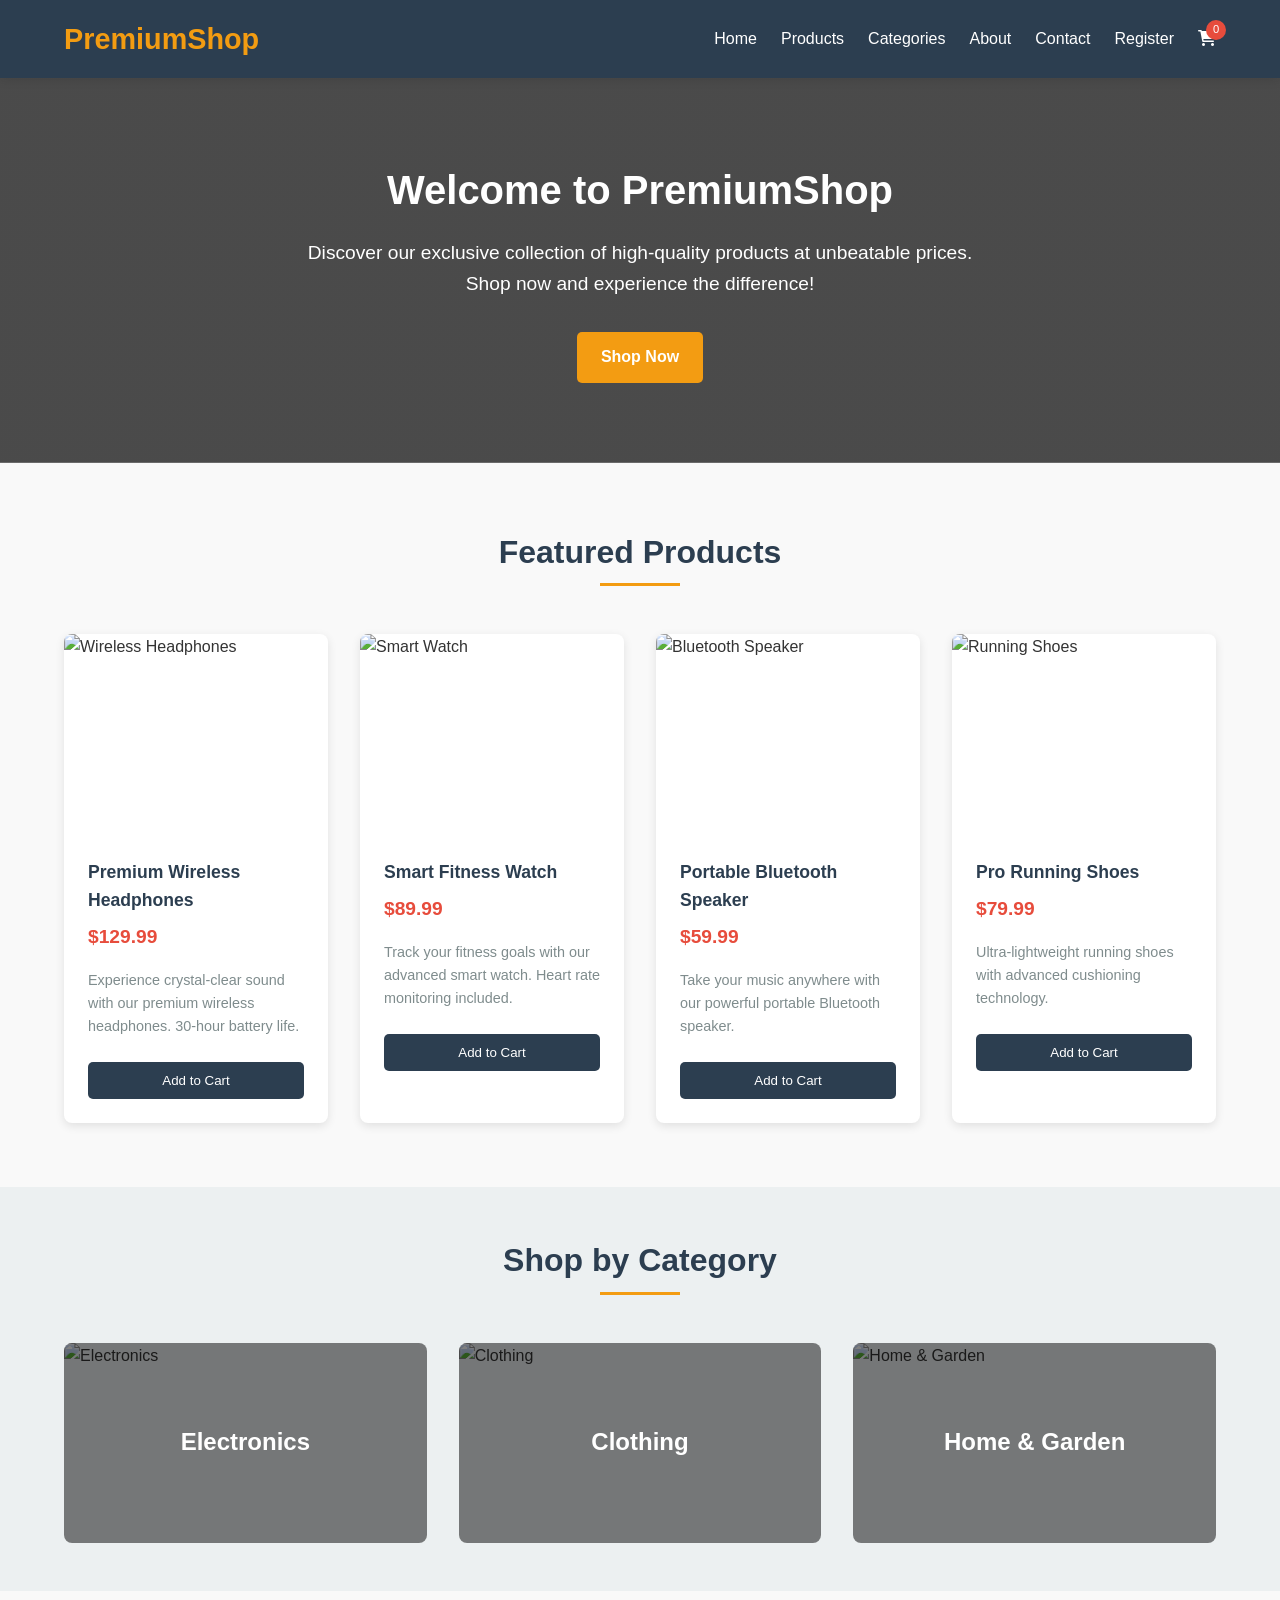
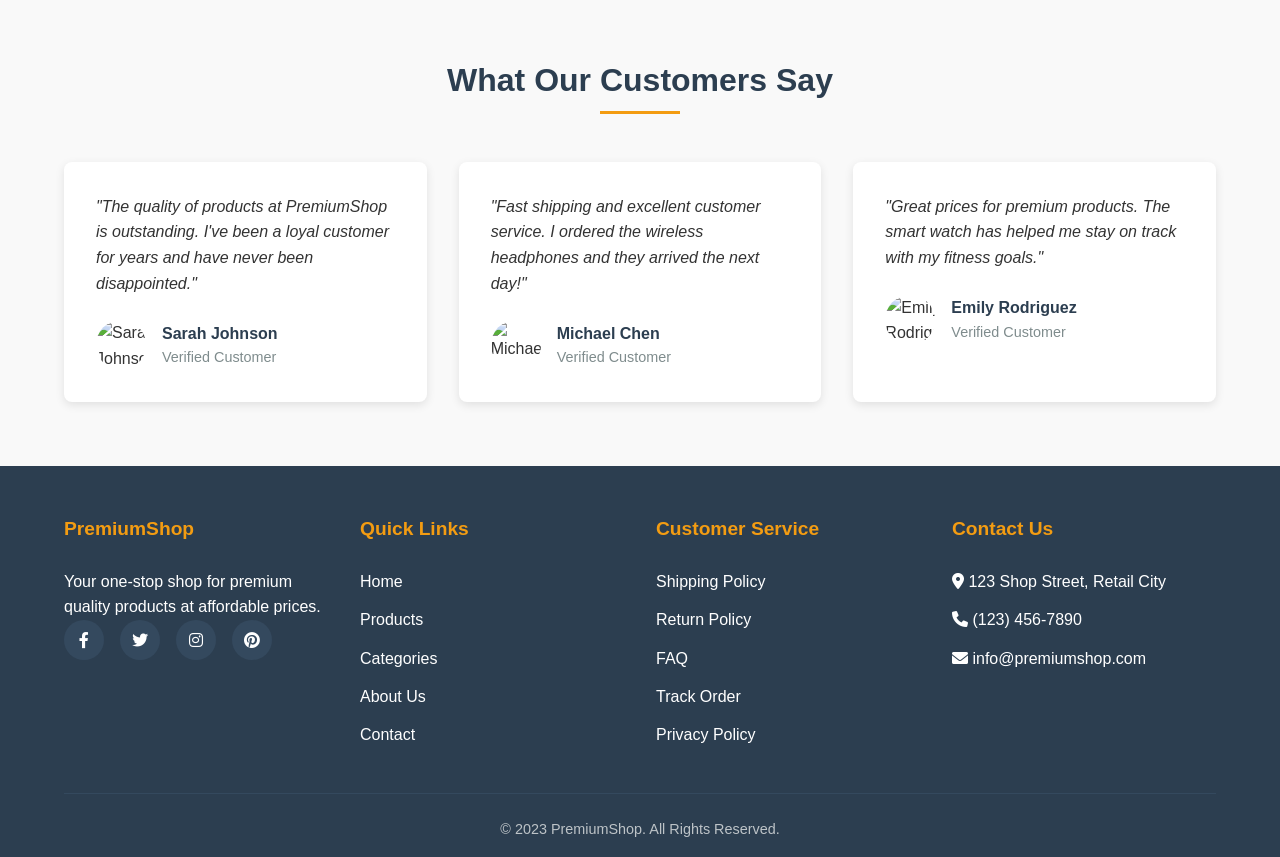
==== index1.html @ 38b1f824 "so many changes to be done" ====
<!DOCTYPE html>
<html lang="en">
<head>
    <meta charset="UTF-8">
    <meta name="viewport" content="width=device-width, initial-scale=1.0">
    <title>Premium Shop - Quality Products</title>
    <link rel="stylesheet" href="https://cdnjs.cloudflare.com/ajax/libs/font-awesome/6.0.0-beta3/css/all.min.css">
   <style>

        /* Alert Styles */
        .alert {
            padding: 12px 15px;
            margin-bottom: 20px;
            border-radius: 4px;
            font-size: 0.9rem;
        }

        .alert-success {
            background-color: #d4edda;
            color: #155724;
            border: 1px solid #c3e6cb;
        }

        .alert-error {
            background-color: #f8d7da;
            color: #721c24;
            border: 1px solid #f5c6cb;
        }
        /* CSS Reset and Base Styles */
        * {
            margin: 0;
            padding: 0;
            box-sizing: border-box;
            font-family: 'Segoe UI', Tahoma, Geneva, Verdana, sans-serif;
        }
        
        body {
            line-height: 1.6;
            color: #333;
            background-color: #f9f9f9;
        }
        
        a {
            text-decoration: none;
            color: inherit;
        }
        
        ul {
            list-style: none;
        }
        
        /* Header Styles */
        header {
            background-color: #2c3e50;
            color: white;
            padding: 1rem 0;
            position: sticky;
            top: 0;
            z-index: 100;
            box-shadow: 0 2px 10px rgba(0, 0, 0, 0.1);
        }
        
        .container {
            width: 90%;
            max-width: 1200px;
            margin: 0 auto;
        }
        
        .header-container {
            display: flex;
            justify-content: space-between;
            align-items: center;
        }
        
        .logo {
            font-size: 1.8rem;
            font-weight: bold;
            color: #f39c12;
        }
        
        nav ul {
            display: flex;
        }
        
        nav ul li {
            margin-left: 1.5rem;
        }
        
        nav ul li a {
            transition: color 0.3s;
        }
        
        nav ul li a:hover {
            color: #f39c12;
        }
        
        .cart-icon {
            position: relative;
        }
        
        .cart-count {
            position: absolute;
            top: -10px;
            right: -10px;
            background-color: #e74c3c;
            color: white;
            border-radius: 50%;
            width: 20px;
            height: 20px;
            display: flex;
            align-items: center;
            justify-content: center;
            font-size: 0.7rem;
        }
        
        .mobile-nav {
            display: none;
            font-size: 1.5rem;
            cursor: pointer;
        }
        
        /* Hero Section */
        .hero {
            background: linear-gradient(rgba(0, 0, 0, 0.7), rgba(0, 0, 0, 0.7)), url('https://images.unsplash.com/photo-1555529669-e69e7aa0ba9a?ixlib=rb-1.2.1&auto=format&fit=crop&w=1350&q=80');
            background-size: cover;
            background-position: center;
            color: white;
            padding: 5rem 0;
            text-align: center;
        }
        
        .hero h1 {
            font-size: 2.5rem;
            margin-bottom: 1rem;
        }
        
        .hero p {
            font-size: 1.2rem;
            max-width: 700px;
            margin: 0 auto 2rem;
        }
        
        .btn {
            display: inline-block;
            background-color: #f39c12;
            color: white;
            padding: 0.8rem 1.5rem;
            border-radius: 5px;
            transition: background-color 0.3s;
            font-weight: bold;
        }
        
        .btn:hover {
            background-color: #e67e22;
        }
        
        /* Products Section */
        .products {
            padding: 4rem 0;
        }
        
        .section-title {
            text-align: center;
            margin-bottom: 3rem;
        }
        
        .section-title h2 {
            font-size: 2rem;
            color: #2c3e50;
            position: relative;
            display: inline-block;
            padding-bottom: 0.5rem;
        }
        
        .section-title h2::after {
            content: '';
            position: absolute;
            bottom: 0;
            left: 50%;
            transform: translateX(-50%);
            width: 80px;
            height: 3px;
            background-color: #f39c12;
        }
        
        .product-grid {
            display: grid;
            grid-template-columns: repeat(auto-fill, minmax(250px, 1fr));
            gap: 2rem;
        }
        
        .product-card {
            background-color: white;
            border-radius: 8px;
            overflow: hidden;
            box-shadow: 0 3px 10px rgba(0, 0, 0, 0.1);
            transition: transform 0.3s, box-shadow 0.3s;
        }
        
        .product-card:hover {
            transform: translateY(-5px);
            box-shadow: 0 10px 20px rgba(0, 0, 0, 0.1);
        }
        
        .product-image {
            height: 200px;
            overflow: hidden;
        }
        
        .product-image img {
            width: 100%;
            height: 100%;
            object-fit: cover;
            transition: transform 0.5s;
        }
        
        .product-card:hover .product-image img {
            transform: scale(1.05);
        }
        
        .product-info {
            padding: 1.5rem;
        }
        
        .product-title {
            font-size: 1.1rem;
            margin-bottom: 0.5rem;
            color: #2c3e50;
        }
        
        .product-price {
            font-weight: bold;
            color: #e74c3c;
            margin-bottom: 1rem;
            font-size: 1.2rem;
        }
        
        .product-description {
            color: #7f8c8d;
            font-size: 0.9rem;
            margin-bottom: 1.5rem;
        }
        
        .add-to-cart {
            width: 100%;
            padding: 0.7rem;
            background-color: #2c3e50;
            color: white;
            border: none;
            border-radius: 5px;
            cursor: pointer;
            transition: background-color 0.3s;
        }
        
        .add-to-cart:hover {
            background-color: #34495e;
        }
        
        /* Featured Categories */
        .categories {
            padding: 3rem 0;
            background-color: #ecf0f1;
        }
        
        .category-grid {
            display: grid;
            grid-template-columns: repeat(auto-fill, minmax(300px, 1fr));
            gap: 2rem;
        }
        
        .category-card {
            position: relative;
            height: 200px;
            border-radius: 8px;
            overflow: hidden;
        }
        
        .category-card img {
            width: 100%;
            height: 100%;
            object-fit: cover;
        }
        
        .category-overlay {
            position: absolute;
            top: 0;
            left: 0;
            width: 100%;
            height: 100%;
            background: rgba(0, 0, 0, 0.5);
            display: flex;
            align-items: center;
            justify-content: center;
            color: white;
            font-size: 1.5rem;
            font-weight: bold;
            transition: background 0.3s;
        }
        
        .category-card:hover .category-overlay {
            background: rgba(0, 0, 0, 0.3);
        }
        
        /* Testimonials */
        .testimonials {
            padding: 4rem 0;
        }
        
        .testimonial-grid {
            display: grid;
            grid-template-columns: repeat(auto-fill, minmax(300px, 1fr));
            gap: 2rem;
        }
        
        .testimonial-card {
            background-color: white;
            padding: 2rem;
            border-radius: 8px;
            box-shadow: 0 3px 10px rgba(0, 0, 0, 0.1);
        }
        
        .testimonial-text {
            font-style: italic;
            margin-bottom: 1.5rem;
        }
        
        .testimonial-author {
            display: flex;
            align-items: center;
        }
        
        .author-image {
            width: 50px;
            height: 50px;
            border-radius: 50%;
            overflow: hidden;
            margin-right: 1rem;
        }
        
        .author-image img {
            width: 100%;
            height: 100%;
            object-fit: cover;
        }
        
        .author-info h4 {
            color: #2c3e50;
        }
        
        .author-info p {
            color: #7f8c8d;
            font-size: 0.9rem;
        }
        
        /* Footer */
        footer {
            background-color: #2c3e50;
            color: white;
            padding: 3rem 0 1rem;
        }
        
        .footer-container {
            display: grid;
            grid-template-columns: repeat(auto-fit, minmax(200px, 1fr));
            gap: 2rem;
            margin-bottom: 2rem;
        }
        
        .footer-column h3 {
            color: #f39c12;
            margin-bottom: 1.5rem;
            font-size: 1.2rem;
        }
        
        .footer-column ul li {
            margin-bottom: 0.8rem;
        }
        
        .footer-column ul li a:hover {
            color: #f39c12;
        }
        
        .social-links {
            display: flex;
            gap: 1rem;
        }
        
        .social-links a {
            display: inline-block;
            width: 40px;
            height: 40px;
            background-color: #34495e;
            border-radius: 50%;
            display: flex;
            align-items: center;
            justify-content: center;
            transition: background-color 0.3s;
        }
        
        .social-links a:hover {
            background-color: #f39c12;
        }
        
        .copyright {
            text-align: center;
            padding-top: 1.5rem;
            border-top: 1px solid #34495e;
            font-size: 0.9rem;
            color: #bdc3c7;
        }
        
        /* User Menu Styles */
.user-menu {
    position: relative;
    cursor: pointer;
}

.user-menu:hover .user-dropdown {
    display: block;
}

.user-dropdown {
    display: none;
    position: absolute;
    right: 0;
    background-color: white;
    min-width: 120px;
    box-shadow: 0 8px 16px rgba(0,0,0,0.2);
    z-index: 1;
    border-radius: 4px;
    padding: 0.5rem;
}

.user-dropdown a {
    color: #2c3e50;
    padding: 0.5rem;
    display: block;
}

.user-dropdown a:hover {
    color: #f39c12;
    background-color: #f8f9fa;
}

        /* Auth Modal Styles */
.auth-modal {
    position: fixed;
    top: 50%;
    left: 50%;
    transform: translate(-50%, -50%);
    width: 90%;
    max-width: 400px;
    background-color: white;
    border-radius: 8px;
    box-shadow: 0 5px 15px rgba(0, 0, 0, 0.3);
    z-index: 1001;
    display: none;
}

.auth-modal.active {
    display: block;
}

.auth-header {
    padding: 1.5rem;
    border-bottom: 1px solid #eee;
    display: flex;
    justify-content: space-between;
    align-items: center;
}

.auth-header h3 {
    font-size: 1.3rem;
    color: #2c3e50;
}

.close-auth {
    font-size: 1.5rem;
    cursor: pointer;
    color: #7f8c8d;
}

.close-auth:hover {
    color: #e74c3c;
}

.auth-tabs {
    display: flex;
    border-bottom: 1px solid #eee;
}

.auth-tab {
    flex: 1;
    padding: 1rem;
    background: none;
    border: none;
    cursor: pointer;
    font-weight: bold;
    color: #7f8c8d;
    transition: all 0.3s;
}

.auth-tab.active {
    color: #f39c12;
    border-bottom: 2px solid #f39c12;
}

.auth-content {
    padding: 1.5rem;
}

.auth-form {
    display: none;
}

.auth-form.active {
    display: block;
}

.auth-footer {
    margin-top: 1rem;
    text-align: center;
    font-size: 0.9rem;
    color: #7f8c8d;
}

.auth-footer a {
    color: #f39c12;
    text-decoration: underline;
}
        /* Shopping Cart Modal */
        .cart-modal {
            position: fixed;
            top: 0;
            right: -100%;
            width: 100%;
            max-width: 400px;
            height: 100%;
            background-color: white;
            box-shadow: -5px 0 15px rgba(0, 0, 0, 0.1);
            transition: right 0.3s ease-in-out;
            z-index: 1000;
            overflow-y: auto;
        }
        
        .cart-modal.active {
            right: 0;
        }
        
        .cart-header {
            display: flex;
            justify-content: space-between;
            align-items: center;
            padding: 1.5rem;
            border-bottom: 1px solid #eee;
        }
        
        .cart-header h3 {
            font-size: 1.3rem;
        }
        
        .close-cart {
            font-size: 1.5rem;
            cursor: pointer;
        }
        
        .cart-items {
            padding: 1.5rem;
        }
        
        .cart-item {
            display: flex;
            margin-bottom: 1.5rem;
            border-bottom: 1px solid #eee;
            padding-bottom: 1rem;
        }
        
        .cart-item-img {
            width: 80px;
            height: 80px;
            margin-right: 1rem;
        }
        
        .cart-item-img img {
            width: 100%;
            height: 100%;
            object-fit: cover;
            border-radius: 5px;
        }
        
        .cart-item-info {
            flex: 1;
        }
        
        .cart-item-title {
            font-weight: bold;
            margin-bottom: 0.5rem;
        }
        
        .cart-item-price {
            color: #e74c3c;
            margin-bottom: 0.5rem;
        }
        
        .cart-item-quantity {
            display: flex;
            align-items: center;
        }
        
        .quantity-btn {
            width: 25px;
            height: 25px;
            background-color: #eee;
            border: none;
            cursor: pointer;
        }
        
        .quantity-input {
            width: 40px;
            text-align: center;
            margin: 0 0.5rem;
        }
        
        .remove-item {
            color: #e74c3c;
            font-size: 0.9rem;
            cursor: pointer;
        }
        
        .cart-total {
            padding: 1.5rem;
            border-top: 1px solid #eee;
        }
        
        .total-row {
            display: flex;
            justify-content: space-between;
            margin-bottom: 1rem;
        }
        
        .checkout-btn {
            width: 100%;
            padding: 1rem;
            background-color: #f39c12;
            color: white;
            border: none;
            border-radius: 5px;
            font-weight: bold;
            cursor: pointer;
            transition: background-color 0.3s;
        }
        
        .checkout-btn:hover {
            background-color: #e67e22;
        }
        
        .overlay {
            position: fixed;
            top: 0;
            left: 0;
            width: 100%;
            height: 100%;
            background-color: rgba(0, 0, 0, 0.5);
            z-index: 999;
            opacity: 0;
            visibility: hidden;
            transition: opacity 0.3s, visibility 0.3s;
        }
        
        .overlay.active {
            opacity: 1;
            visibility: visible;
        }
        
        /* Checkout Form */
        .checkout-form {
            max-width: 600px;
            margin: 2rem auto;
            padding: 2rem;
            background-color: white;
            border-radius: 8px;
            box-shadow: 0 3px 10px rgba(0, 0, 0, 0.1);
        }
        
        .checkout-form h2 {
            margin-bottom: 1.5rem;
            color: #2c3e50;
        }
        
        .form-group {
            margin-bottom: 1.5rem;
        }
        
        .form-group label {
            display: block;
            margin-bottom: 0.5rem;
            font-weight: bold;
        }
        
        .form-group input,
        .form-group textarea,
        .form-group select {
            width: 100%;
            padding: 0.8rem;
            border: 1px solid #ddd;
            border-radius: 5px;
            font-size: 1rem;
        }
        
        .form-row {
            display: flex;
            gap: 1rem;
        }
        
        .form-row .form-group {
            flex: 1;
        }
        
        /* Responsive Styles */
        @media (max-width: 768px) {
            .header-container {
                flex-direction: column;
                text-align: center;
            }
            
            nav {
                margin-top: 1rem;
            }
            
            nav ul {
                flex-direction: column;
                align-items: center;
            }
            
            nav ul li {
                margin: 0.5rem 0;
            }
            
            .hero h1 {
                font-size: 2rem;
            }
            
            .mobile-menu {
                display: block;
                position: absolute;
                top: 1rem;
                right: 1rem;
            }
            
            .desktop-menu {
                display: none;
            }
            
            .desktop-menu.active {
                display: flex;
            }
            
            .form-row {
                flex-direction: column;
                gap: 0;
            }
        }
    </style>
</head>
<body>
    <!-- Header -->
    <header>
        <div class="container header-container">
            <a href="#" class="logo">PremiumShop</a>
            
            <div class="mobile-nav">
                <i class="fas fa-bars"></i>
            </div>
            
            <nav class="desktop-menu">
                <ul>
                    <li><a href="#">Home</a></li>
                    <li><a href="#products">Products</a></li>
                    <li><a href="#categories">Categories</a></li>
                    <li><a href="#about">About</a></li>
                    <li><a href="#contact">Contact</a></li>
                    <li><a href="#" id="auth-toggle">Register</a></li>
                    <li>
                        <a href="#" class="cart-icon" id="cart-toggle">
                            <i class="fas fa-shopping-cart"></i>
                            <span class="cart-count">0</span>
                        </a>
                    </li>
                </ul>
            </nav>
        </div>
    </header>

    <!-- Hero Section -->
    <section class="hero">
        <div class="container">
            <h1>Welcome to PremiumShop</h1>
            <p>Discover our exclusive collection of high-quality products at unbeatable prices. Shop now and experience the difference!</p>
            <a href="#products" class="btn">Shop Now</a>
        </div>
    </section>

    <!-- Products Section -->
    <section class="products" id="products">
        <div class="container">
            <div class="section-title">
                <h2>Featured Products</h2>
            </div>
            
            <div class="product-grid">
                <!-- Product 1 -->
                <div class="product-card">
                    <div class="product-image">
                        <img src="https://images.unsplash.com/photo-1546868871-7041f2a55e12?ixlib=rb-1.2.1&auto=format&fit=crop&w=500&q=80" alt="Wireless Headphones">
                    </div>
                    <div class="product-info">
                        <h3 class="product-title">Premium Wireless Headphones</h3>
                        <p class="product-price">$129.99</p>
                        <p class="product-description">Experience crystal-clear sound with our premium wireless headphones. 30-hour battery life.</p>
                        <button class="add-to-cart" data-id="1" data-name="Premium Wireless Headphones" data-price="129.99" data-image="https://images.unsplash.com/photo-1546868871-7041f2a55e12?ixlib=rb-1.2.1&auto=format&fit=crop&w=500&q=80">Add to Cart</button>
                    </div>
                </div>
                
                <!-- Product 2 -->
                <div class="product-card">
                    <div class="product-image">
                        <img src="https://images.unsplash.com/photo-1523275335684-37898b6baf30?ixlib=rb-1.2.1&auto=format&fit=crop&w=500&q=80" alt="Smart Watch">
                    </div>
                    <div class="product-info">
                        <h3 class="product-title">Smart Fitness Watch</h3>
                        <p class="product-price">$89.99</p>
                        <p class="product-description">Track your fitness goals with our advanced smart watch. Heart rate monitoring included.</p>
                        <button class="add-to-cart" data-id="2" data-name="Smart Fitness Watch" data-price="89.99" data-image="https://images.unsplash.com/photo-1523275335684-37898b6baf30?ixlib=rb-1.2.1&auto=format&fit=crop&w=500&q=80">Add to Cart</button>
                    </div>
                </div>
                
                <!-- Product 3 -->
                <div class="product-card">
                    <div class="product-image">
                        <img src="https://images.unsplash.com/photo-1505740420928-5e560c06d30e?ixlib=rb-1.2.1&auto=format&fit=crop&w=500&q=80" alt="Bluetooth Speaker">
                    </div>
                    <div class="product-info">
                        <h3 class="product-title">Portable Bluetooth Speaker</h3>
                        <p class="product-price">$59.99</p>
                        <p class="product-description">Take your music anywhere with our powerful portable Bluetooth speaker.</p>
                        <button class="add-to-cart" data-id="3" data-name="Portable Bluetooth Speaker" data-price="59.99" data-image="https://images.unsplash.com/photo-1505740420928-5e560c06d30e?ixlib=rb-1.2.1&auto=format&fit=crop&w=500&q=80">Add to Cart</button>
                    </div>
                </div>
                
                <!-- Product 4 -->
                <div class="product-card">
                    <div class="product-image">
                        <img src="https://images.unsplash.com/photo-1542291026-7eec264c27ff?ixlib=rb-1.2.1&auto=format&fit=crop&w=500&q=80" alt="Running Shoes">
                    </div>
                    <div class="product-info">
                        <h3 class="product-title">Pro Running Shoes</h3>
                        <p class="product-price">$79.99</p>
                        <p class="product-description">Ultra-lightweight running shoes with advanced cushioning technology.</p>
                        <button class="add-to-cart" data-id="4" data-name="Pro Running Shoes" data-price="79.99" data-image="https://images.unsplash.com/photo-1542291026-7eec264c27ff?ixlib=rb-1.2.1&auto=format&fit=crop&w=500&q=80">Add to Cart</button>
                    </div>
                </div>
            </div>
        </div>
    </section>

    <!-- Featured Categories -->
    <section class="categories" id="categories">
        <div class="container">
            <div class="section-title">
                <h2>Shop by Category</h2>
            </div>
            
            <div class="category-grid">
                <a href="Electronic.html" class="category-card">
                    <img src="https://images.unsplash.com/photo-1555529669-e69e7aa0ba9a?ixlib=rb-1.2.1&auto=format&fit=crop&w=500&q=80" alt="Electronics">
                    <div class="category-overlay">Electronics</div>
                </a>
                
                <a href="clothing.html" class="category-card">
                    <img src="https://images.unsplash.com/photo-1523381210434-271e8be1f52b?ixlib=rb-1.2.1&auto=format&fit=crop&w=500&q=80" alt="Clothing">
                    <div class="category-overlay">Clothing</div>
                </a>
                
                <a href="home-model.html" class="category-card">
                    <img src="https://images.unsplash.com/photo-1556228453-efd6c1ff04f6?ixlib=rb-1.2.1&auto=format&fit=crop&w=500&q=80" alt="Home & Garden">
                    <div class="category-overlay">Home & Garden</div>
                </a>
            </div>
        </div>
    </section>

    <!-- Testimonials -->
    <section class="testimonials" id="about">
        <div class="container">
            <div class="section-title">
                <h2>What Our Customers Say</h2>
            </div>
            
            <div class="testimonial-grid">
                <div class="testimonial-card">
                    <p class="testimonial-text">"The quality of products at PremiumShop is outstanding. I've been a loyal customer for years and have never been disappointed."</p>
                    <div class="testimonial-author">
                        <div class="author-image">
                            <img src="https://randomuser.me/api/portraits/women/43.jpg" alt="Sarah Johnson">
                        </div>
                        <div class="author-info">
                            <h4>Sarah Johnson</h4>
                            <p>Verified Customer</p>
                        </div>
                    </div>
                </div>
                
                <div class="testimonial-card">
                    <p class="testimonial-text">"Fast shipping and excellent customer service. I ordered the wireless headphones and they arrived the next day!"</p>
                    <div class="testimonial-author">
                        <div class="author-image">
                            <img src="https://randomuser.me/api/portraits/men/32.jpg" alt="Michael Chen">
                        </div>
                        <div class="author-info">
                            <h4>Michael Chen</h4>
                            <p>Verified Customer</p>
                        </div>
                    </div>
                </div>
                
                <div class="testimonial-card">
                    <p class="testimonial-text">"Great prices for premium products. The smart watch has helped me stay on track with my fitness goals."</p>
                    <div class="testimonial-author">
                        <div class="author-image">
                            <img src="https://randomuser.me/api/portraits/women/65.jpg" alt="Emily Rodriguez">
                        </div>
                        <div class="author-info">
                            <h4>Emily Rodriguez</h4>
                            <p>Verified Customer</p>
                        </div>
                    </div>
                </div>
            </div>
        </div>
    </section>

    <!-- Footer -->
    <footer id="contact">
        <div class="container">
            <div class="footer-container">
                <div class="footer-column">
                    <h3>PremiumShop</h3>
                    <p>Your one-stop shop for premium quality products at affordable prices.</p>
                    <div class="social-links">
                        <a href="#"><i class="fab fa-facebook-f"></i></a>
                        <a href="#"><i class="fab fa-twitter"></i></a>
                        <a href="#"><i class="fab fa-instagram"></i></a>
                        <a href="#"><i class="fab fa-pinterest"></i></a>
                    </div>
                </div>
                
                <div class="footer-column">
                    <h3>Quick Links</h3>
                    <ul>
                        <li><a href="#">Home</a></li>
                        <li><a href="#products">Products</a></li>
                        <li><a href="#categories">Categories</a></li>
                        <li><a href="#about">About Us</a></li>
                        <li><a href="#contact">Contact</a></li>
                    </ul>
                </div>
                
                <div class="footer-column">
                    <h3>Customer Service</h3>
                    <ul>
                        <li><a href="#">Shipping Policy</a></li>
                        <li><a href="#">Return Policy</a></li>
                        <li><a href="#">FAQ</a></li>
                        <li><a href="#">Track Order</a></li>
                        <li><a href="#">Privacy Policy</a></li>
                    </ul>
                </div>
                
                <div class="footer-column">
                    <h3>Contact Us</h3>
                    <ul>
                        <li><i class="fas fa-map-marker-alt"></i> 123 Shop Street, Retail City</li>
                        <li><i class="fas fa-phone"></i> (123) 456-7890</li>
                        <li><i class="fas fa-envelope"></i> info@premiumshop.com</li>
                    </ul>
                </div>
            </div>
            
            <div class="copyright">
                <p>&copy; 2023 PremiumShop. All Rights Reserved.</p>
            </div>
        </div>
    </footer>

    <!-- Shopping Cart Modal -->
    <div class="cart-modal" id="cart-modal">
        <div class="cart-header">
            <h3>Your Cart</h3>
            <span class="close-cart">&times;</span>
        </div>
        
        <div class="cart-items" id="cart-items">
            <p class="empty-cart-message">Your cart is empty</p>
        </div>
        
        <div class="cart-total">
            <div class="total-row">
                <span>Subtotal:</span>
                <span id="cart-subtotal">$0.00</span>
            </div>
            <div class="total-row">
                <span>Shipping:</span>
                <span id="cart-shipping">$5.99</span>
            </div>
            <div class="total-row">
                <span>Total:</span>
                <span id="cart-total">$5.99</span>
            </div>
            <button class="checkout-btn" id="checkout-btn">Proceed to Checkout</button>
        </div>
    </div>
    
    <div class="overlay" id="overlay"></div>

    <!-- Auth Modal -->
    <div class="auth-modal" id="auth-modal">
        <div class="auth-header">
            <h3>Welcome to PremiumShop</h3>
            <span class="close-auth">&times;</span>
        </div>
        
        <div class="auth-tabs">
            <button class="auth-tab active" data-tab="login">Login</button>
            <button class="auth-tab" data-tab="register">Register</button>
        </div>
        
        <div class="auth-content">
            <!-- Login Form -->
            <div class="auth-form active" id="login-form">
                <form id="login">
                    <div class="form-group">
                        <label for="login-email">Email</label>
                        <input type="email" id="login-email" name="email" required>
                    </div>
                    <div class="form-group">
                        <label for="login-password">Password</label>
                        <input type="password" id="login-password" name="password" required>
                    </div>
                    <div class="form-group">
                        <button type="submit">Login</button>
                    </div>
                </form>
            </div>
            
            <!-- Register Form -->
            <div class="auth-form" id="register-form">
                <form id="register">
                    <div class="form-group">
                        <label for="register-name">Full Name</label>
                        <input type="text" id="register-name" name="name" required>
                    </div>
                    <div class="form-group">
                        <label for="register-email">Email</label>
                        <input type="email" id="register-email" name="email" required>
                    </div>
                    <div class="form-group">
                        <label for="register-password">Password</label>
                        <input type="password" id="register-password" name="password" required>
                    </div>
                    <div class="form-group">
                        <label for="register-confirm">Confirm Password</label>
                        <input type="password" id="register-confirm" name="confirm" required>
                    </div>
                    <div class="form-group">
                        <button type="submit">Register</button>
                    </div>
                </form>
            </div>
        </div>
    </div>

    <!-- Checkout Form (hidden by default) -->
    <div class="checkout-form-container" id="checkout-form-container" style="display: none;">
        <div class="checkout-form">
            <h2>Checkout</h2>
            
            <form id="checkout-form">
                <div class="form-group">
                    <label for="full-name">Full Name</label>
                    <input type="text" id="full-name" name="full-name" required>
                </div>
                
                <div class="form-group">
                    <label for="email">Email Address</label>
                    <input type="email" id="email" name="email" required>
                </div>
                
                <div class="form-group">
                    <label for="phone">Phone Number</label>
                    <input type="tel" id="phone" name="phone" required>
                </div>
                
                <div class="form-group">
                    <label for="address">Shipping Address</label>
                    <textarea id="address" name="address" rows="3" required></textarea>
                </div>
                
                <div class="form-row">
                    <div class="form-group">
                        <label for="city">City</label>
                        <input type="text" id="city" name="city" required>
                    </div>
                    
                    <div class="form-group">
                        <label for="zip">ZIP Code</label>
                        <input type="text" id="zip" name="zip" required>
                    </div>
                </div>
                
                <div class="form-group">
                    <label for="country">Country</label>
                    <select id="country" name="country" required>
                        <option value="">Select Country</option>
                        <option value="US">United States</option>
                        <option value="CA">Canada</option>
                        <option value="UK">United Kingdom</option>
                        <option value="AU">Australia</option>
                        <option value="DE">Germany</option>
                    </select>
                </div>
                
                <div class="form-group">
                    <label for="payment">Payment Method</label>
                    <select id="payment" name="payment" required>
                        <option value="">Select Payment Method</option>
                        <option value="credit">Credit Card</option>
                        <option value="paypal">PayPal</option>
                        <option value="bank">Bank Transfer</option>
                    </select>
                </div>
                
                <div class="form-group">
                    <label for="notes">Order Notes (Optional)</label>
                    <textarea id="notes" name="notes" rows="3"></textarea>
                </div>
                
                <button type="submit" class="btn">Place Order</button>
            </form>
        </div>
    </div>

    <!-- Order Confirmation (hidden by default) -->
    <div class="order-confirmation" id="order-confirmation" style="display: none;">
        <div class="container">
            <div class="confirmation-message">
                <h2>Thank You for Your Order!</h2>
                <p>Your order has been received and is being processed. We've sent a confirmation email to your registered email address.</p>
                <p>Order Number: <strong id="order-number">PS123456</strong></p>
                <p>Estimated Delivery: <strong>3-5 business days</strong></p>
                <a href="#" class="btn" id="continue-shopping">Continue Shopping</a>
            </div>
        </div>
    </div>

    <script>
        document.addEventListener('DOMContentLoaded', function() {
            // Shopping Cart Functionality
            const cart = [];
            const cartModal = document.getElementById('cart-modal');
            const overlay = document.getElementById('overlay');
            const cartToggle = document.getElementById('cart-toggle');
            const closeCart = document.querySelector('.close-cart');
            const cartItemsContainer = document.getElementById('cart-items');
            const cartSubtotal = document.getElementById('cart-subtotal');
            const cartTotal = document.getElementById('cart-total');
            const checkoutBtn = document.getElementById('checkout-btn');
            const checkoutFormContainer = document.getElementById('checkout-form-container');
            const orderConfirmation = document.getElementById('order-confirmation');
            const continueShoppingBtn = document.getElementById('continue-shopping');
            const mobileNavToggle = document.querySelector('.mobile-nav');
            const desktopMenu = document.querySelector('.desktop-menu');

            // Toggle cart modal
            cartToggle.addEventListener('click', function(e) {
                e.preventDefault();
                cartModal.classList.add('active');
                overlay.classList.add('active');
            });

            closeCart.addEventListener('click', function() {
                cartModal.classList.remove('active');
                overlay.classList.remove('active');
            });

            overlay.addEventListener('click', function() {
                cartModal.classList.remove('active');
                overlay.classList.remove('active');
                checkoutFormContainer.style.display = 'none';
            });

            // Mobile menu toggle
            mobileNavToggle.addEventListener('click', function() {
                desktopMenu.classList.toggle('active');
            });

            // Add to cart functionality
            const addToCartButtons = document.querySelectorAll('.add-to-cart');
            addToCartButtons.forEach(button => {
                button.addEventListener('click', function() {
                    const id = this.getAttribute('data-id');
                    const name = this.getAttribute('data-name');
                    const price = parseFloat(this.getAttribute('data-price'));
                    const image = this.getAttribute('data-image');
                    
                    const existingItem = cart.find(item => item.id === id);
                    
                    if (existingItem) {
                        existingItem.quantity += 1;
                    } else {
                        cart.push({
                            id,
                            name,
                            price,
                            image,
                            quantity: 1
                        });
                    }
                    
                    updateCart();
                    cartModal.classList.add('active');
                    overlay.classList.add('active');
                });
            });

            // Update cart UI
            function updateCart() {
                if (cart.length === 0) {
                    cartItemsContainer.innerHTML = '<p class="empty-cart-message">Your cart is empty</p>';
                } else {
                    cartItemsContainer.innerHTML = '';
                    cart.forEach(item => {
                        const cartItemElement = document.createElement('div');
                        cartItemElement.className = 'cart-item';
                        cartItemElement.innerHTML = `
                            <div class="cart-item-img">
                                <img src="${item.image}" alt="${item.name}">
                            </div>
                            <div class="cart-item-info">
                                <h4 class="cart-item-title">${item.name}</h4>
                                <p class="cart-item-price">$${item.price.toFixed(2)}</p>
                                <div class="cart-item-quantity">
                                    <button class="quantity-btn minus" data-id="${item.id}">-</button>
                                    <input type="text" class="quantity-input" value="${item.quantity}" readonly>
                                    <button class="quantity-btn plus" data-id="${item.id}">+</button>
                                </div>
                                <p class="remove-item" data-id="${item.id}">Remove</p>
                            </div>
                        `;
                        cartItemsContainer.appendChild(cartItemElement);
                    });
                }
                
                const subtotal = cart.reduce((sum, item) => sum + (item.price * item.quantity), 0);
                const shipping = 5.99;
                const total = subtotal + shipping;
                
                cartSubtotal.textContent = `$${subtotal.toFixed(2)}`;
                cartTotal.textContent = `$${total.toFixed(2)}`;
                
                const cartCount = cart.reduce((sum, item) => sum + item.quantity, 0);
                document.querySelector('.cart-count').textContent = cartCount;
            }
            
            // Handle quantity changes and item removal
            cartItemsContainer.addEventListener('click', function(e) {
                if (e.target.classList.contains('minus')) {
                    const id = e.target.getAttribute('data-id');
                    const item = cart.find(item => item.id === id);
                    if (item.quantity > 1) {
                        item.quantity -= 1;
                    } else {
                        const index = cart.findIndex(item => item.id === id);
                        cart.splice(index, 1);
                    }
                    updateCart();
                }
                
                if (e.target.classList.contains('plus')) {
                    const id = e.target.getAttribute('data-id');
                    const item = cart.find(item => item.id === id);
                    item.quantity += 1;
                    updateCart();
                }
                
                if (e.target.classList.contains('remove-item')) {
                    const id = e.target.getAttribute('data-id');
                    const index = cart.findIndex(item => item.id === id);
                    cart.splice(index, 1);
                    updateCart();
                }
            });

            // Checkout process
            checkoutBtn.addEventListener('click', function() {
                if (cart.length === 0) {
                    alert('Your cart is empty. Please add some products before checkout.');
                    return;
                }
                
                cartModal.classList.remove('active');
                checkoutFormContainer.style.display = 'block';
            });

            // Handle form submission
            const checkoutForm = document.getElementById('checkout-form');
            checkoutForm.addEventListener('submit', function(e) {
                e.preventDefault();
                
                checkoutFormContainer.style.display = 'none';
                overlay.classList.remove('active');
                orderConfirmation.style.display = 'block';
                
                document.getElementById('order-number').textContent = 'PS' + Math.floor(100000 + Math.random() * 900000);
                
                cart.length = 0;
                updateCart();
            });

            // Continue shopping button
            continueShoppingBtn.addEventListener('click', function(e) {
                e.preventDefault();
                orderConfirmation.style.display = 'none';
                window.scrollTo(0, 0);
            });

            // Auth Modal Functionality
            const authModal = document.getElementById('auth-modal');
            const authToggle = document.getElementById('auth-toggle');
            const closeAuth = document.querySelector('.close-auth');
            const authTabs = document.querySelectorAll('.auth-tab');
            const authForms = document.querySelectorAll('.auth-form');

            // Toggle auth modal
            authToggle.addEventListener('click', function(e) {
                e.preventDefault();
                authModal.classList.add('active');
                overlay.classList.add('active');
            });

            closeAuth.addEventListener('click', function() {
                authModal.classList.remove('active');
                overlay.classList.remove('active');
            });

            // Switch between login and register tabs
            authTabs.forEach(tab => {
                tab.addEventListener('click', function() {
                    const tabId = this.getAttribute('data-tab');
                    
                    authTabs.forEach(t => t.classList.remove('active'));
                    this.classList.add('active');
                    
                    authForms.forEach(form => form.classList.remove('active'));
                    document.getElementById(`${tabId}-form`).classList.add('active');
                });
            });

            // Form submission handlers
            const loginForm = document.getElementById('login');
            const registerForm = document.getElementById('register');

            function showAlert(type, message) {
                const alertBox = document.createElement('div');
                alertBox.className = `alert alert-${type}`;
                alertBox.textContent = message;
                
                const authContent = document.querySelector('.auth-content');
                if (authContent) {
                    // Remove any existing alerts first
                    const existingAlerts = authContent.querySelectorAll('.alert');
                    existingAlerts.forEach(alert => alert.remove());
                    
                    authContent.prepend(alertBox);
                    
                    setTimeout(() => {
                        alertBox.remove();
                    }, 5000);
                }
            }

            if (loginForm) {
                loginForm.addEventListener('submit', async function(e) {
                    e.preventDefault();
                    const submitBtn = this.querySelector('button[type="submit"]');
                    const originalText = submitBtn.textContent;
                    
                    try {
                        submitBtn.disabled = true;
                        submitBtn.textContent = 'Logging in...';
                        
                        // Simulate API call
                        await new Promise(resolve => setTimeout(resolve, 1000));
                        
                        showAlert('success', 'Login successful!');
                        authModal.classList.remove('active');
                        overlay.classList.remove('active');
                    } catch (error) {
                        showAlert('error', 'Login failed. Please try again.');
                    } finally {
                        submitBtn.disabled = false;
                        submitBtn.textContent = originalText;
                    }
                });
            }

            if (registerForm) {
                registerForm.addEventListener('submit', async function(e) {
                    e.preventDefault();
                    const submitBtn = this.querySelector('button[type="submit"]');
                    const originalText = submitBtn.textContent;
                    
                    try {
                        submitBtn.disabled = true;
                        submitBtn.textContent = 'Registering...';
                        
                        // Check if passwords match
                        const password = document.getElementById('register-password').value;
                        const confirm = document.getElementById('register-confirm').value;
                        
                        if (password !== confirm) {
                            throw new Error('Passwords do not match');
                        }
                        
                        // Simulate API call
                        await new Promise(resolve => setTimeout(resolve, 1000));
                        
                        showAlert('success', 'Registration successful! Please login.');
                        document.querySelector('.auth-tab[data-tab="login"]').click();
                    } catch (error) {
                        showAlert('error', error.message || 'Registration failed');
                    } finally {
                        submitBtn.disabled = false;
                        submitBtn.textContent = originalText;
                    }
                });
            }
        });
    </script>
</body>
</html>
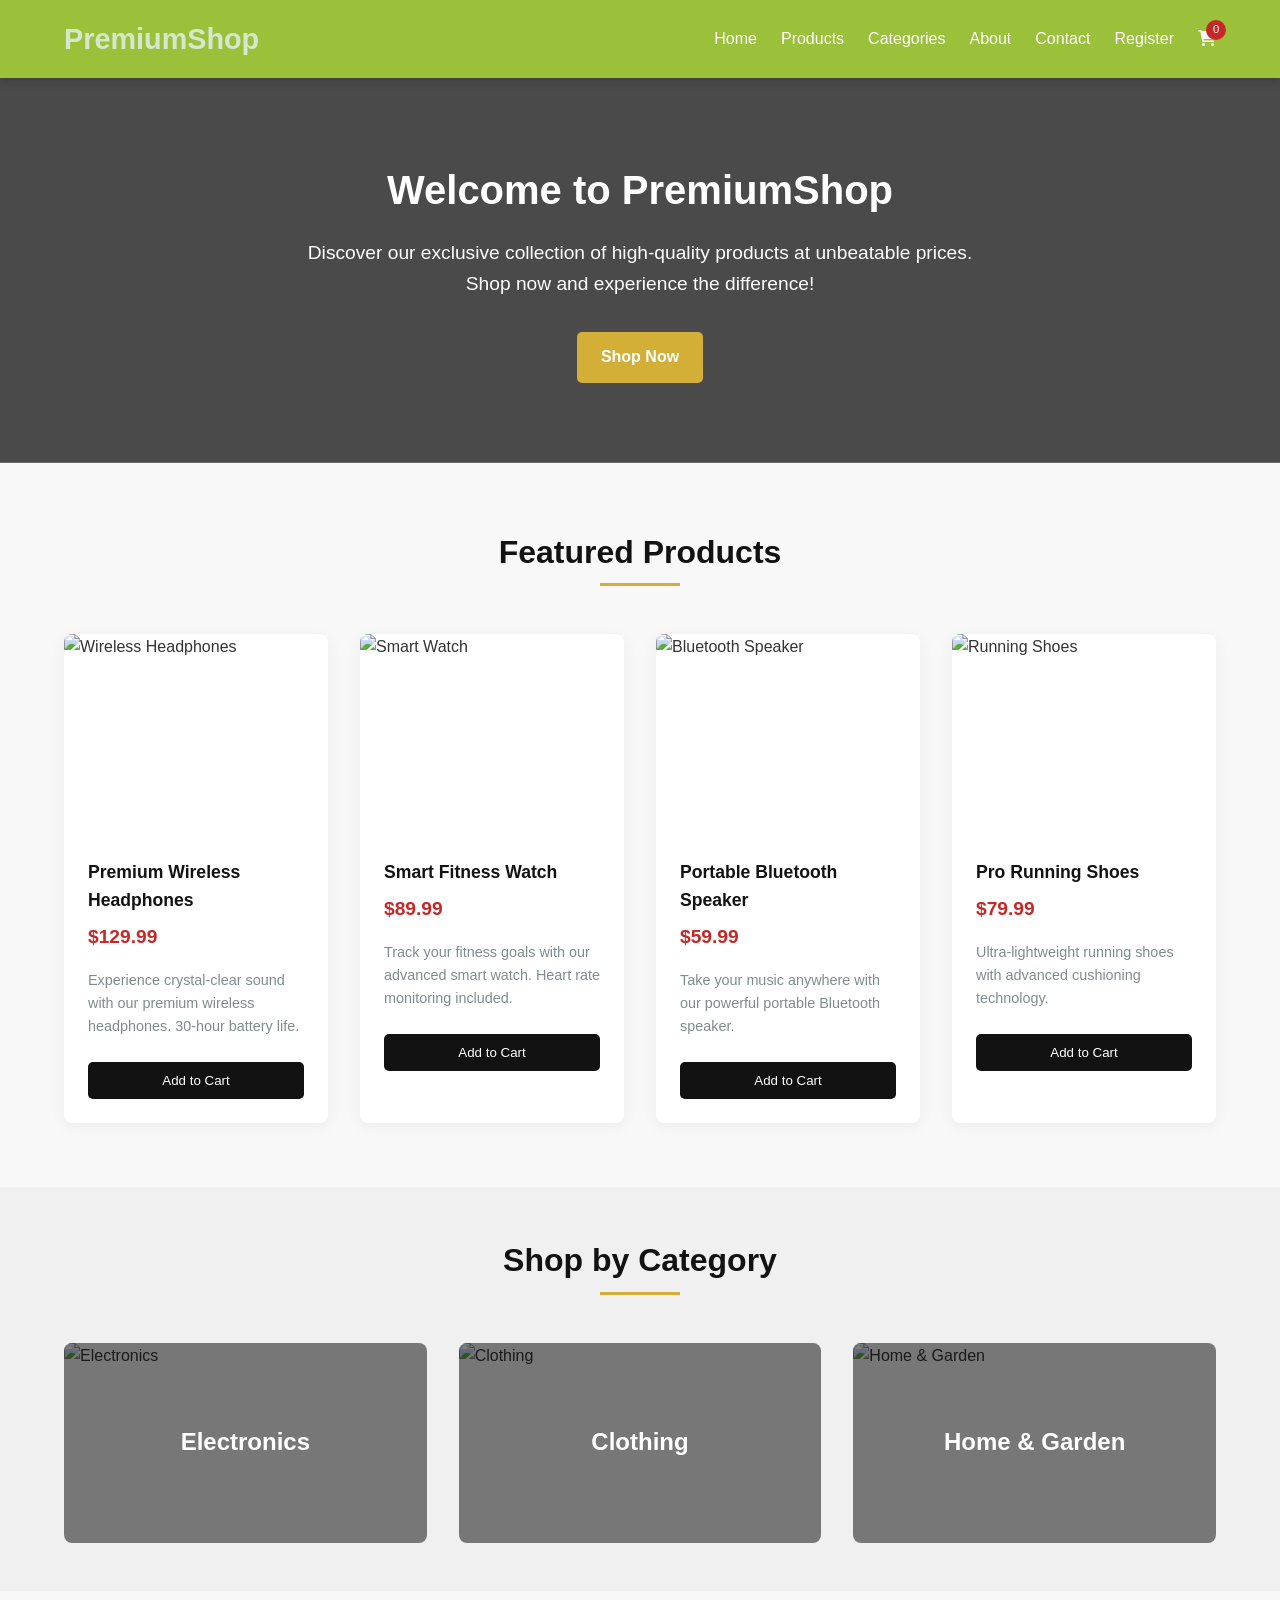
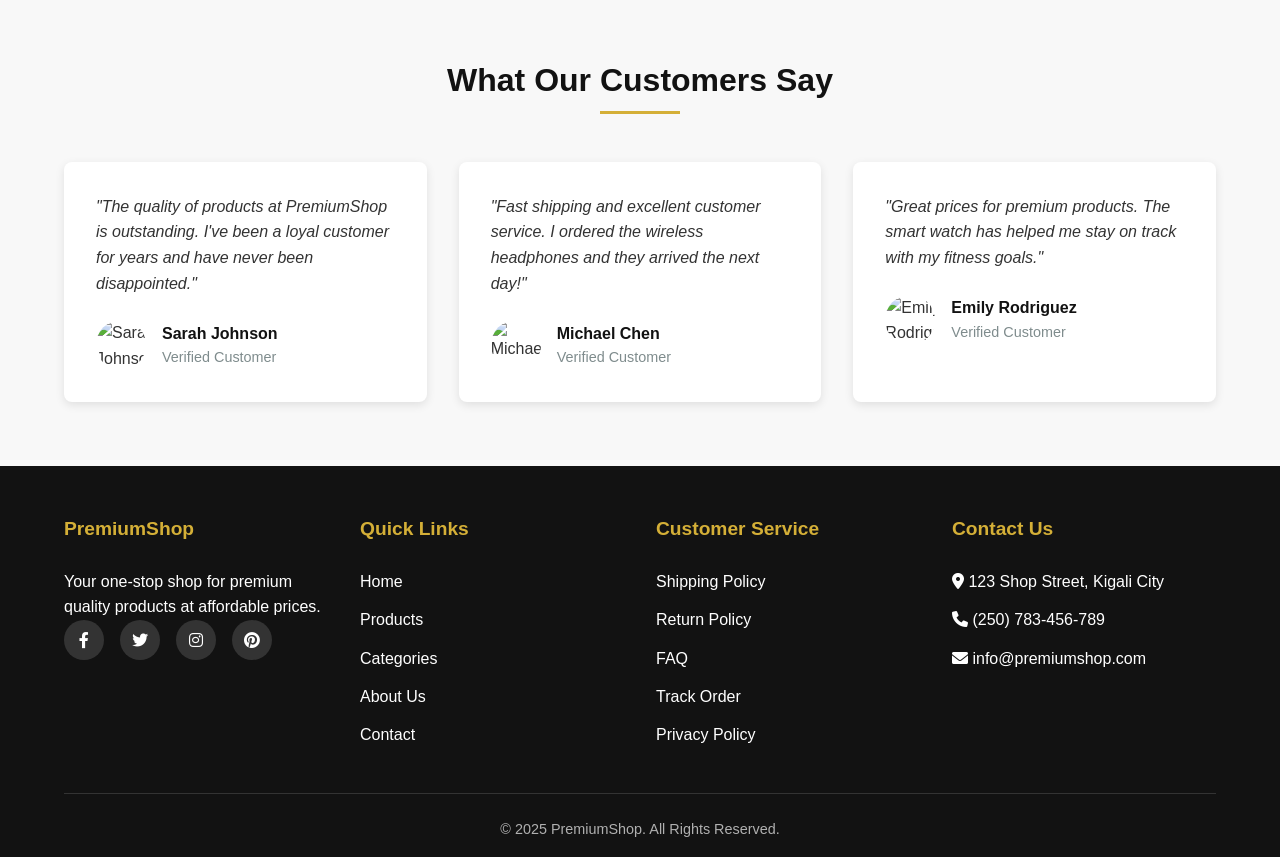
==== commit 9329958d: "COMING TOGETHER" ====
--- a/index1.html
+++ b/index1.html
@@ -16,16 +16,16 @@
         }
 
         .alert-success {
-            background-color: #d4edda;
-            color: #155724;
-            border: 1px solid #c3e6cb;
-        }
-
-        .alert-error {
-            background-color: #f8d7da;
-            color: #721c24;
-            border: 1px solid #f5c6cb;
-        }
+    background-color: #e8f5e9;
+    color: #2e7d32;
+    border: 1px solid #c8e6c9;
+}
+
+.alert-error {
+    background-color: #ffebee;
+    color: #c62828;
+    border: 1px solid #ffcdd2;
+}
         /* CSS Reset and Base Styles */
         * {
             margin: 0;
@@ -36,8 +36,8 @@
         
         body {
             line-height: 1.6;
-            color: #333;
-            background-color: #f9f9f9;
+            color: #333333;
+            background-color: #f8f8f8;
         }
         
         a {
@@ -51,13 +51,13 @@
         
         /* Header Styles */
         header {
-            background-color: #2c3e50;
-            color: white;
+            background-color: #9bc13b; /* Darker for more premium feel */
+    color: #ffffff;
             padding: 1rem 0;
             position: sticky;
             top: 0;
             z-index: 100;
-            box-shadow: 0 2px 10px rgba(0, 0, 0, 0.1);
+            box-shadow: 0 2px 10px rgba(0, 0, 0, 0.2);
         }
         
         .container {
@@ -75,7 +75,7 @@
         .logo {
             font-size: 1.8rem;
             font-weight: bold;
-            color: #f39c12;
+            color: #d7e6cd;
         }
         
         nav ul {
@@ -91,7 +91,7 @@
         }
         
         nav ul li a:hover {
-            color: #f39c12;
+            color: #d4af37;
         }
         
         .cart-icon {
@@ -102,7 +102,7 @@
             position: absolute;
             top: -10px;
             right: -10px;
-            background-color: #e74c3c;
+            background-color: #c62828;
             color: white;
             border-radius: 50%;
             width: 20px;
@@ -121,8 +121,7 @@
         
         /* Hero Section */
         .hero {
-            background: linear-gradient(rgba(0, 0, 0, 0.7), rgba(0, 0, 0, 0.7)), url('https://images.unsplash.com/photo-1555529669-e69e7aa0ba9a?ixlib=rb-1.2.1&auto=format&fit=crop&w=1350&q=80');
-            background-size: cover;
+            background: linear-gradient(rgba(0, 0, 0, 0.7), rgba(0, 0, 0, 0.7)), url('https://images.unsplash.com/photo-1555529669-e69e7aa0ba9a?ixlib=rb-1.2.1&auto=format&fit=crop&w=1350&q=80');           background-size: cover;
             background-position: center;
             color: white;
             padding: 5rem 0;
@@ -142,7 +141,7 @@
         
         .btn {
             display: inline-block;
-            background-color: #f39c12;
+            background-color: #d4af37;
             color: white;
             padding: 0.8rem 1.5rem;
             border-radius: 5px;
@@ -151,7 +150,7 @@
         }
         
         .btn:hover {
-            background-color: #e67e22;
+            background-color: #b7950b;
         }
         
         /* Products Section */
@@ -166,7 +165,7 @@
         
         .section-title h2 {
             font-size: 2rem;
-            color: #2c3e50;
+            color: #121212;
             position: relative;
             display: inline-block;
             padding-bottom: 0.5rem;
@@ -180,7 +179,7 @@
             transform: translateX(-50%);
             width: 80px;
             height: 3px;
-            background-color: #f39c12;
+            background-color: #d4af37;
         }
         
         .product-grid {
@@ -190,10 +189,10 @@
         }
         
         .product-card {
-            background-color: white;
+            background-color: #ffffff;
             border-radius: 8px;
             overflow: hidden;
-            box-shadow: 0 3px 10px rgba(0, 0, 0, 0.1);
+            box-shadow: 0 3px 15px rgba(0, 0, 0, 0.05);
             transition: transform 0.3s, box-shadow 0.3s;
         }
         
@@ -225,12 +224,12 @@
         .product-title {
             font-size: 1.1rem;
             margin-bottom: 0.5rem;
-            color: #2c3e50;
+            color: #121212;
         }
         
         .product-price {
             font-weight: bold;
-            color: #e74c3c;
+            color: #c62828;
             margin-bottom: 1rem;
             font-size: 1.2rem;
         }
@@ -244,7 +243,7 @@
         .add-to-cart {
             width: 100%;
             padding: 0.7rem;
-            background-color: #2c3e50;
+            background-color: #121212;
             color: white;
             border: none;
             border-radius: 5px;
@@ -253,13 +252,15 @@
         }
         
         .add-to-cart:hover {
-            background-color: #34495e;
-        }
+            background-color: #333333;
+        }
+
+        
         
         /* Featured Categories */
         .categories {
             padding: 3rem 0;
-            background-color: #ecf0f1;
+            background-color: #f0f0f0;
         }
         
         .category-grid {
@@ -313,7 +314,7 @@
         }
         
         .testimonial-card {
-            background-color: white;
+            background-color: #ffffff;
             padding: 2rem;
             border-radius: 8px;
             box-shadow: 0 3px 10px rgba(0, 0, 0, 0.1);
@@ -344,7 +345,7 @@
         }
         
         .author-info h4 {
-            color: #2c3e50;
+            color: #121212;
         }
         
         .author-info p {
@@ -354,7 +355,7 @@
         
         /* Footer */
         footer {
-            background-color: #2c3e50;
+            background-color: #121212;
             color: white;
             padding: 3rem 0 1rem;
         }
@@ -367,7 +368,7 @@
         }
         
         .footer-column h3 {
-            color: #f39c12;
+            color: #d4af37;
             margin-bottom: 1.5rem;
             font-size: 1.2rem;
         }
@@ -389,7 +390,7 @@
             display: inline-block;
             width: 40px;
             height: 40px;
-            background-color: #34495e;
+            background-color: #333333;
             border-radius: 50%;
             display: flex;
             align-items: center;
@@ -398,15 +399,15 @@
         }
         
         .social-links a:hover {
-            background-color: #f39c12;
+            background-color: #d4af37;
         }
         
         .copyright {
             text-align: center;
             padding-top: 1.5rem;
-            border-top: 1px solid #34495e;
+            border-top: 1px solid #333333;
             font-size: 0.9rem;
-            color: #bdc3c7;
+            color: #b0b0b0;
         }
         
         /* User Menu Styles */
@@ -423,9 +424,9 @@
     display: none;
     position: absolute;
     right: 0;
-    background-color: white;
+    background-color:  #ffffff;
     min-width: 120px;
-    box-shadow: 0 8px 16px rgba(0,0,0,0.2);
+    box-shadow: 0 8px 16px rgba(0,0,0,0.1);
     z-index: 1;
     border-radius: 4px;
     padding: 0.5rem;
@@ -438,96 +439,11 @@
 }
 
 .user-dropdown a:hover {
-    color: #f39c12;
-    background-color: #f8f9fa;
+    color: #d4af37;
+    background-color: #f8f8f8;
 }
 
-        /* Auth Modal Styles */
-.auth-modal {
-    position: fixed;
-    top: 50%;
-    left: 50%;
-    transform: translate(-50%, -50%);
-    width: 90%;
-    max-width: 400px;
-    background-color: white;
-    border-radius: 8px;
-    box-shadow: 0 5px 15px rgba(0, 0, 0, 0.3);
-    z-index: 1001;
-    display: none;
-}
-
-.auth-modal.active {
-    display: block;
-}
-
-.auth-header {
-    padding: 1.5rem;
-    border-bottom: 1px solid #eee;
-    display: flex;
-    justify-content: space-between;
-    align-items: center;
-}
-
-.auth-header h3 {
-    font-size: 1.3rem;
-    color: #2c3e50;
-}
-
-.close-auth {
-    font-size: 1.5rem;
-    cursor: pointer;
-    color: #7f8c8d;
-}
-
-.close-auth:hover {
-    color: #e74c3c;
-}
-
-.auth-tabs {
-    display: flex;
-    border-bottom: 1px solid #eee;
-}
-
-.auth-tab {
-    flex: 1;
-    padding: 1rem;
-    background: none;
-    border: none;
-    cursor: pointer;
-    font-weight: bold;
-    color: #7f8c8d;
-    transition: all 0.3s;
-}
-
-.auth-tab.active {
-    color: #f39c12;
-    border-bottom: 2px solid #f39c12;
-}
-
-.auth-content {
-    padding: 1.5rem;
-}
-
-.auth-form {
-    display: none;
-}
-
-.auth-form.active {
-    display: block;
-}
-
-.auth-footer {
-    margin-top: 1rem;
-    text-align: center;
-    font-size: 0.9rem;
-    color: #7f8c8d;
-}
-
-.auth-footer a {
-    color: #f39c12;
-    text-decoration: underline;
-}
+
         /* Shopping Cart Modal */
         .cart-modal {
             position: fixed;
@@ -536,7 +452,7 @@
             width: 100%;
             max-width: 400px;
             height: 100%;
-            background-color: white;
+            background-color:#ffffff;
             box-shadow: -5px 0 15px rgba(0, 0, 0, 0.1);
             transition: right 0.3s ease-in-out;
             z-index: 1000;
@@ -641,7 +557,7 @@
         .checkout-btn {
             width: 100%;
             padding: 1rem;
-            background-color: #f39c12;
+            background-color: #d4af37;
             color: white;
             border: none;
             border-radius: 5px;
@@ -651,7 +567,7 @@
         }
         
         .checkout-btn:hover {
-            background-color: #e67e22;
+            background-color: #b7950b;
         }
         
         .overlay {
@@ -702,11 +618,18 @@
         .form-group select {
             width: 100%;
             padding: 0.8rem;
-            border: 1px solid #ddd;
+            border: 1px solid #e0e0e0;
             border-radius: 5px;
             font-size: 1rem;
         }
         
+        .form-group input:focus,
+.form-group textarea:focus,
+.form-group select:focus {
+    border-color: #d4af37;
+    outline: none;
+}
+
         .form-row {
             display: flex;
             gap: 1rem;
@@ -779,7 +702,7 @@
                     <li><a href="#categories">Categories</a></li>
                     <li><a href="#about">About</a></li>
                     <li><a href="#contact">Contact</a></li>
-                    <li><a href="#" id="auth-toggle">Register</a></li>
+                    <li><a href="register.html">Register</a></li>
                     <li>
                         <a href="#" class="cart-icon" id="cart-toggle">
                             <i class="fas fa-shopping-cart"></i>
@@ -796,7 +719,7 @@
         <div class="container">
             <h1>Welcome to PremiumShop</h1>
             <p>Discover our exclusive collection of high-quality products at unbeatable prices. Shop now and experience the difference!</p>
-            <a href="#products" class="btn">Shop Now</a>
+            <a href="login.html" class="btn">Shop Now</a>
         </div>
     </section>
 
@@ -947,10 +870,10 @@
                     <h3>PremiumShop</h3>
                     <p>Your one-stop shop for premium quality products at affordable prices.</p>
                     <div class="social-links">
-                        <a href="#"><i class="fab fa-facebook-f"></i></a>
-                        <a href="#"><i class="fab fa-twitter"></i></a>
-                        <a href="#"><i class="fab fa-instagram"></i></a>
-                        <a href="#"><i class="fab fa-pinterest"></i></a>
+                        <a href="https://facebook.com"><i class="fab fa-facebook-f"></i></a>
+                        <a href="https://x.com/"><i class="fab fa-twitter"></i></a>
+                        <a href="https://instagram.com"><i class="fab fa-instagram"></i></a>
+                        <a href="http://pinterest.com/"><i class="fab fa-pinterest"></i></a>
                     </div>
                 </div>
                 
@@ -968,26 +891,26 @@
                 <div class="footer-column">
                     <h3>Customer Service</h3>
                     <ul>
-                        <li><a href="#">Shipping Policy</a></li>
-                        <li><a href="#">Return Policy</a></li>
-                        <li><a href="#">FAQ</a></li>
-                        <li><a href="#">Track Order</a></li>
-                        <li><a href="#">Privacy Policy</a></li>
+                        <li><a href="shoppingPolicy.doc">Shipping Policy</a></li>
+                        <li><a href="shoppingPolicy.doc">Return Policy</a></li>
+                        <li><a href="shoppingPolicy.doc">FAQ</a></li>
+                        <li><a href="shoppingPolicy.doc">Track Order</a></li>
+                        <li><a href="shoppingPolicy.doc">Privacy Policy</a></li>
                     </ul>
                 </div>
                 
                 <div class="footer-column">
                     <h3>Contact Us</h3>
                     <ul>
-                        <li><i class="fas fa-map-marker-alt"></i> 123 Shop Street, Retail City</li>
-                        <li><i class="fas fa-phone"></i> (123) 456-7890</li>
+                        <li><i class="fas fa-map-marker-alt"></i> 123 Shop Street, Kigali City</li>
+                        <li><i class="fas fa-phone"></i> (250) 783-456-789</li>
                         <li><i class="fas fa-envelope"></i> info@premiumshop.com</li>
                     </ul>
                 </div>
             </div>
             
             <div class="copyright">
-                <p>&copy; 2023 PremiumShop. All Rights Reserved.</p>
+                <p>&copy; 2025 PremiumShop. All Rights Reserved.</p>
             </div>
         </div>
     </footer>
@@ -1022,62 +945,6 @@
     
     <div class="overlay" id="overlay"></div>
 
-    <!-- Auth Modal -->
-    <div class="auth-modal" id="auth-modal">
-        <div class="auth-header">
-            <h3>Welcome to PremiumShop</h3>
-            <span class="close-auth">&times;</span>
-        </div>
-        
-        <div class="auth-tabs">
-            <button class="auth-tab active" data-tab="login">Login</button>
-            <button class="auth-tab" data-tab="register">Register</button>
-        </div>
-        
-        <div class="auth-content">
-            <!-- Login Form -->
-            <div class="auth-form active" id="login-form">
-                <form id="login">
-                    <div class="form-group">
-                        <label for="login-email">Email</label>
-                        <input type="email" id="login-email" name="email" required>
-                    </div>
-                    <div class="form-group">
-                        <label for="login-password">Password</label>
-                        <input type="password" id="login-password" name="password" required>
-                    </div>
-                    <div class="form-group">
-                        <button type="submit">Login</button>
-                    </div>
-                </form>
-            </div>
-            
-            <!-- Register Form -->
-            <div class="auth-form" id="register-form">
-                <form id="register">
-                    <div class="form-group">
-                        <label for="register-name">Full Name</label>
-                        <input type="text" id="register-name" name="name" required>
-                    </div>
-                    <div class="form-group">
-                        <label for="register-email">Email</label>
-                        <input type="email" id="register-email" name="email" required>
-                    </div>
-                    <div class="form-group">
-                        <label for="register-password">Password</label>
-                        <input type="password" id="register-password" name="password" required>
-                    </div>
-                    <div class="form-group">
-                        <label for="register-confirm">Confirm Password</label>
-                        <input type="password" id="register-confirm" name="confirm" required>
-                    </div>
-                    <div class="form-group">
-                        <button type="submit">Register</button>
-                    </div>
-                </form>
-            </div>
-        </div>
-    </div>
 
     <!-- Checkout Form (hidden by default) -->
     <div class="checkout-form-container" id="checkout-form-container" style="display: none;">
@@ -1164,6 +1031,43 @@
 
     <script>
         document.addEventListener('DOMContentLoaded', function() {
+
+            // add cart
+
+            document.querySelectorAll('.add-to-cart').forEach(button => {
+    button.addEventListener('click', function() {
+        // Check if user is logged in
+        if (!localStorage.getItem('isLoggedIn')) {
+            // Store the product they tried to add
+            const product = {
+                id: this.getAttribute('data-id'),
+                name: this.getAttribute('data-name'),
+                price: parseFloat(this.getAttribute('data-price')),
+                image: this.getAttribute('data-image'),
+                quantity: 1
+            };
+            localStorage.setItem('pendingCartItem', JSON.stringify(product));
+            
+            // Store current URL to return after login
+            localStorage.setItem('returnUrl', window.location.href);
+            
+            // Redirect to login
+            window.location.href = 'login.html';
+            return;
+        }
+        
+        // If logged in, proceed with adding to cart
+        const product = {
+            id: this.getAttribute('data-id'),
+            name: this.getAttribute('data-name'),
+            price: parseFloat(this.getAttribute('data-price')),
+            image: this.getAttribute('data-image'),
+            quantity: 1
+        };
+        
+        addToCart(product);
+    });
+});
             // Shopping Cart Functionality
             const cart = [];
             const cartModal = document.getElementById('cart-modal');
@@ -1333,118 +1237,8 @@
                 window.scrollTo(0, 0);
             });
 
-            // Auth Modal Functionality
-            const authModal = document.getElementById('auth-modal');
-            const authToggle = document.getElementById('auth-toggle');
-            const closeAuth = document.querySelector('.close-auth');
-            const authTabs = document.querySelectorAll('.auth-tab');
-            const authForms = document.querySelectorAll('.auth-form');
-
-            // Toggle auth modal
-            authToggle.addEventListener('click', function(e) {
-                e.preventDefault();
-                authModal.classList.add('active');
-                overlay.classList.add('active');
-            });
-
-            closeAuth.addEventListener('click', function() {
-                authModal.classList.remove('active');
-                overlay.classList.remove('active');
-            });
-
-            // Switch between login and register tabs
-            authTabs.forEach(tab => {
-                tab.addEventListener('click', function() {
-                    const tabId = this.getAttribute('data-tab');
-                    
-                    authTabs.forEach(t => t.classList.remove('active'));
-                    this.classList.add('active');
-                    
-                    authForms.forEach(form => form.classList.remove('active'));
-                    document.getElementById(`${tabId}-form`).classList.add('active');
-                });
-            });
-
-            // Form submission handlers
-            const loginForm = document.getElementById('login');
-            const registerForm = document.getElementById('register');
-
-            function showAlert(type, message) {
-                const alertBox = document.createElement('div');
-                alertBox.className = `alert alert-${type}`;
-                alertBox.textContent = message;
-                
-                const authContent = document.querySelector('.auth-content');
-                if (authContent) {
-                    // Remove any existing alerts first
-                    const existingAlerts = authContent.querySelectorAll('.alert');
-                    existingAlerts.forEach(alert => alert.remove());
-                    
-                    authContent.prepend(alertBox);
-                    
-                    setTimeout(() => {
-                        alertBox.remove();
-                    }, 5000);
-                }
-            }
-
-            if (loginForm) {
-                loginForm.addEventListener('submit', async function(e) {
-                    e.preventDefault();
-                    const submitBtn = this.querySelector('button[type="submit"]');
-                    const originalText = submitBtn.textContent;
-                    
-                    try {
-                        submitBtn.disabled = true;
-                        submitBtn.textContent = 'Logging in...';
-                        
-                        // Simulate API call
-                        await new Promise(resolve => setTimeout(resolve, 1000));
-                        
-                        showAlert('success', 'Login successful!');
-                        authModal.classList.remove('active');
-                        overlay.classList.remove('active');
-                    } catch (error) {
-                        showAlert('error', 'Login failed. Please try again.');
-                    } finally {
-                        submitBtn.disabled = false;
-                        submitBtn.textContent = originalText;
-                    }
-                });
-            }
-
-            if (registerForm) {
-                registerForm.addEventListener('submit', async function(e) {
-                    e.preventDefault();
-                    const submitBtn = this.querySelector('button[type="submit"]');
-                    const originalText = submitBtn.textContent;
-                    
-                    try {
-                        submitBtn.disabled = true;
-                        submitBtn.textContent = 'Registering...';
-                        
-                        // Check if passwords match
-                        const password = document.getElementById('register-password').value;
-                        const confirm = document.getElementById('register-confirm').value;
-                        
-                        if (password !== confirm) {
-                            throw new Error('Passwords do not match');
-                        }
-                        
-                        // Simulate API call
-                        await new Promise(resolve => setTimeout(resolve, 1000));
-                        
-                        showAlert('success', 'Registration successful! Please login.');
-                        document.querySelector('.auth-tab[data-tab="login"]').click();
-                    } catch (error) {
-                        showAlert('error', error.message || 'Registration failed');
-                    } finally {
-                        submitBtn.disabled = false;
-                        submitBtn.textContent = originalText;
-                    }
-                });
-            }
         });
+    
     </script>
 </body>
 </html>
